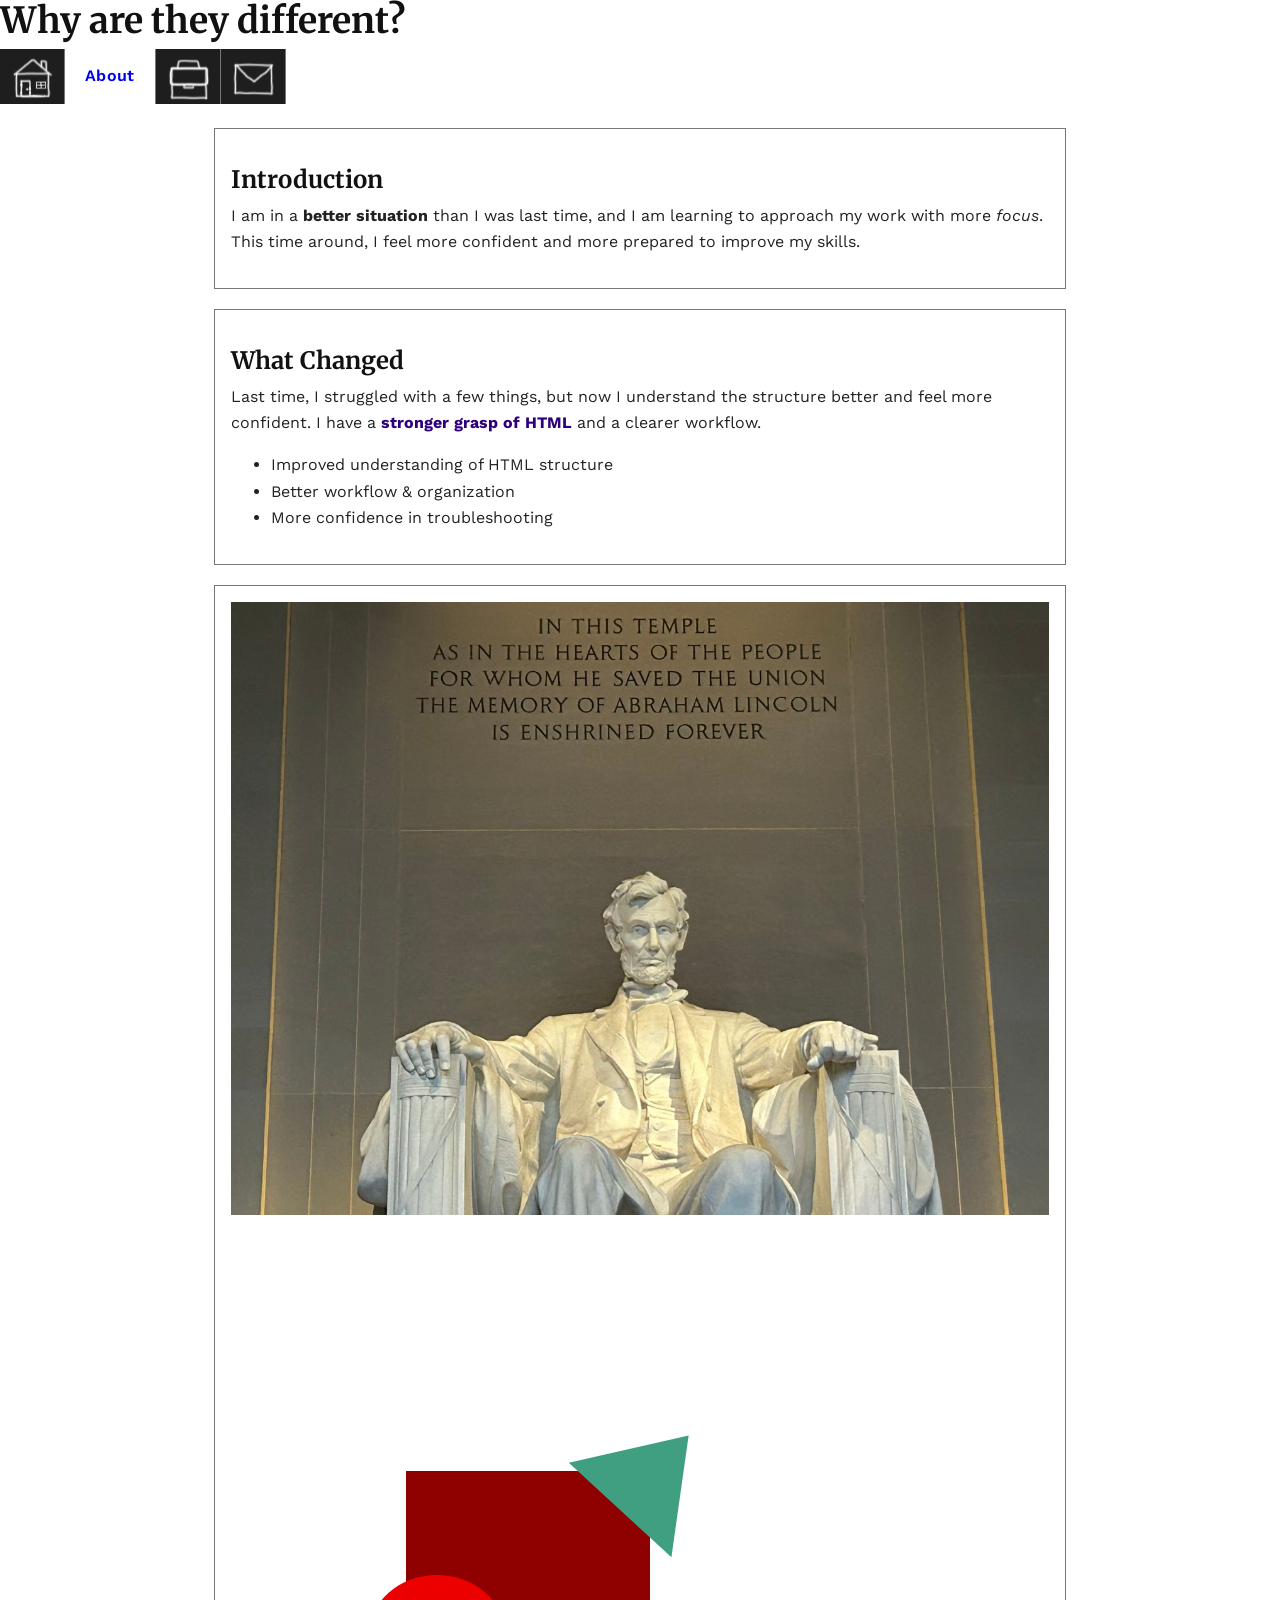
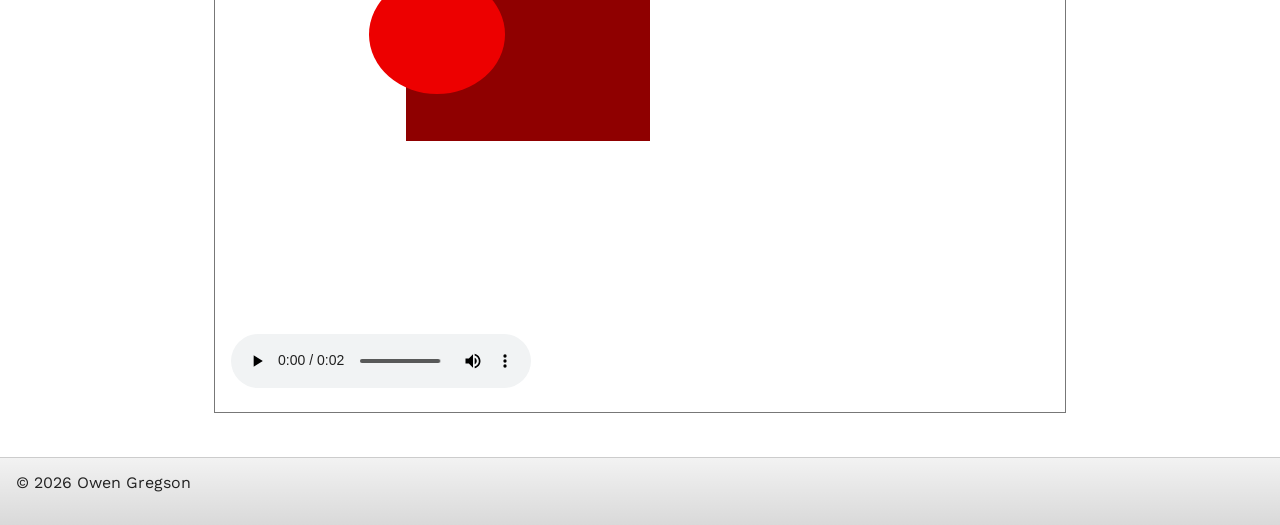
==== about.html @ d1d1c32b "Week 15: publish site" ====
<!DOCTYPE html>
<html lang="en">
    <head>
        <meta charset="utf-8">
        <meta name="viewport" content="width=device-width, initial-scale=1.0">
        <title>About | Owen Gregson</title>

        <!-- NEW: Google Fonts link -->
        <link rel="preconnect" href="https://fonts.googleapis.com">
        <link rel="preconnect" href="https://fonts.gstatic.com" crossorigin>
        <link href="https://fonts.googleapis.com/css2?family=Merriweather:ital,opsz,wght@0,18..144,300..900;1,18..144,300..900&family=Work+Sans:ital,wght@0,100..900;1,100..900&display=swap" rel="stylesheet">
        
        <link rel="stylesheet" href="css/styles.css">
    </head>
    <body>

    <!-- Site header -->
    <header>
        <h1>Why are they different?</h1>

        <!-- Primary navigation -->
        <nav aria-label="Primary">
            <ul>
                <li><a class="nav-home" href="index.html">Home</a></li>
                <li><a href="about.html">About</a></li>
                <li><a class="nav-work" href="work.html">Work</a></li>
                <li><a class="nav-contact" href="contact.html">Contact</a></li>
            </ul>
        </nav>
    </header>
    
    <!-- Main content -->
    <main>
        <section>
            <h2>Introduction</h2>
            <p>I am in a <strong>better situation</strong> than I was last time, and I am learning to approach my work with more <em>focus</em>. This time around, I feel more confident and more prepared to improve my skills.</p>
        </section>

        <section>
            <h2>What Changed</h2>
            <p>Last time, I struggled with a few things, but now I understand the structure better and feel more confident. I have a <span class="highlight">stronger grasp of HTML</span> and a clearer workflow.</p>

            <ul>
                <li>Improved understanding of HTML structure</li>
                <li>Better workflow &amp; organization</li>
                <li>More confidence in troubleshooting</li>
            </ul>
        </section>
        
        <section>
            <img src="img/Lincoln-Memorial.jpg" alt="Inside view of Lincoln memorial statue along with engraved words on the wall above.">

            <img src="img/icon.svg" alt="Dark red rectangle with a red ellipse nose and greenish teal triangle hat.">

            <audio controls>
                <source src="media/t-rex-roar.mp3" type="audio/mpeg">
                Your browser does not support the audio element.
            </audio>
        </section>
    </main>

    <!-- Site footer -->
    <footer>
        <p>&copy; 2026 Owen Gregson</p>
    </footer>

    </body>
</html>
---- css/styles.css ----
/* ===== Week 9: Typography (Work Sans body + Merriweather headings) ===== */

body {
  font-family: "Work Sans", Arial, Helvetica, sans-serif;
  font-size: 16px;
  line-height: 1.65;
  color: #222;
  background-color: #fff;
  margin: 0;
  padding: 0;
}

/* Week 12 Footer fix */
html, body {
  height: 100%;
}


body {
  display: flex;
  flex-direction: column;
}

main {
  flex: 1;
}

/* constrain measure for comfortable line length and center content */
main {
  max-width: 820px;
  margin: 0 auto;
  padding: 0 1rem;
}

/* Headings use a complementary serif for contrast and scanability */
h1, h2, h3 {
  font-family: "Merriweather", "Work Sans", Georgia, serif;
  color: #111;
  margin-top: 0;
}

/* Heading sizes tuned for hierarchy and scanning */
h1 {
  font-size: 2.25rem;
  line-height: 1.15;
  margin: 0 0 0.5rem 0;
}

h2 {
  font-size: 1.5rem;
  line-height: 1.25;
  margin: 1.25rem 0 0.5rem 0;
}

h3 {
  font-size: 1.125rem;
  line-height: 1.3;
  margin: 0.75rem 0 0.5rem 0;
}

/* Paragraph spacing */
p {
  margin: 0 0 1rem 0;
  line-height: 1.65;
}

/* Navigation typography */
header nav a {
  font-family: "Work Sans", Arial, Helvetica, sans-serif;
  font-weight: 600;
  letter-spacing: 0.02em;
}

/* Small-screen adjustments */
@media (max-width: 600px) {
  body { font-size: 15px; line-height: 1.6; }
  h1 { font-size: 1.9rem; }
  main { padding: 0 0.75rem; }
}

/* Optional: slightly tighter measure on very wide screens */
@media (min-width: 1200px) {
  main { max-width: 900px; }
}

/* ===== Week 7: Base styles ===== */
* { box-sizing: border-box; }

main {
  padding: 24px;
}

section {
  border: 1px solid #777;
  padding: 16px;
  margin-bottom: 20px;
}

/* Scale image to container width */
section img,
figure img,
.feature img {
  max-width: 100%;
  height: auto;
  display: block;
}

/* ===== Week 7: Navigation menu using floats ===== */
header nav ul {
  list-style: none;
  margin: 0;
  padding: 0;
  overflow: hidden;
}

header nav li {
  float: left;
}

header nav a {
  display: block;
  padding: 14px 20px;
  text-decoration: none;
  border-right: 1px solid #777;
}

header nav a:hover {
  text-decoration: underline;
}

/* Keyboard focus improvement */
header nav a:focus {
  outline: 2px solid currentColor;
  outline-offset: 2px;
}

/* ===== Week 11: CSS sprites for nav icons ===== */
header nav a.nav-home,
header nav a.nav-work,
header nav a.nav-contact {
 background-image: url("../img/sprite.png");
 background-repeat: no-repeat;
 background-size: 192px 64px; /* 3 icons across */
 padding-left: 44px; /* make space for icon */
 background-position-y: 50%;
 text-indent: -9999px; /* fixes icons cutting off and hides text */
}

header nav a.nav-home { background-position: 0 50%; }
header nav a.nav-work { background-position: -64px 50%; }
header nav a.nav-contact { background-position: -128px 50%; }

/* ===== Week 7: Cascade demonstration ===== */
.project p { line-height: 1.8; }

/* ===== Week 7: Overlap + transparency ===== */
.feature {
  position: relative;
  display: inline-block;
}

.feature img {
  display: block;
  max-width: 100%;
  height: auto;
}

.badge {
  position: absolute;
  left: 16px;
  bottom: 16px;
  padding: 8px 12px;
  background: rgba(0, 0, 0, 0.6);
  color: #fff;
}

/* ===== Week 7: Footer ===== */
footer {
  border-top: 1px solid #ccc;
  padding: 12px 16px;
}

/* ===== Week 7: Highlight ===== */
.highlight {
  font-weight: bold;
  color: #30007c;
}

/* ===== Week 11: Full-width hero background (Fixed Week 13) ===== */
.hero {
  margin-left: calc(50% - 50vw);
  margin-right: calc(50% - 50vw);
  padding: 64px 16px;
  
  background-image:
    linear-gradient(rgba(143, 143, 143, 0.55), rgba(0, 0, 0, 0.55)),
    url("../img/Lincoln-Memorial.jpg");
  background-size: cover;
  background-position: center;
  color: #fff;
  border: none;
  background-color: transparent;
}

.hero-inner {
  max-width: 900px;
  margin: 0 auto;
}

.hero h2 { margin-top: 0; }

/* ===== Week 11: Subtle footer gradient/ tweaked on week 12 to fix ===== */
footer {
 background: linear-gradient(180deg, rgba(0, 0, 0, 0.05), rgba(0,0,0,0.15));
}

/* ===== Week 12: Flexbox project grid ===== */
/*
.projects {
  display: flex;
  flex-wrap: wrap;
  gap: 16px;
}

.projects .project {
  flex: 1 1 260px;
  min-width: 0px;
}
*/

/* ===== Week 13: CSS Grid project layout (replaces flexbox) (updated Week 14)===== */
/*
.projects {
  display: grid;
  grid-template-columns: repeat(3, 1fr);
  gap: 16px;
}

.projects .project {
  min-width: 0;
}
*/

/* ===== Week 13: Grid responsive behavior ===== */
/*
@media (max-width: 900px) {
  .projects { grid-template-columns: repeat(2, 1fr); }
}

@media (max-width: 600px) {
  .projects { grid-template-columns: 1fr; }
}
*/

/* ===== Week 14: Projects Grid (lecture pattern) ===== */
.projects {
  display: grid;
  grid-template-columns: repeat(auto-fit, minmax(220px, 1fr));
  gap: 20px;
}

/* Featured card spans taller on larger screens (desktop) */
@media screen and (min-width: 850px) {
  .projects .project.featured {
    grid-row: span 2;
    display: grid;
    align-content: center;
    font-size: 1.05rem;
  }
}

/* ===== Week 14: Project card polish (customized) ===== */
.projects .project {
  border-radius: 12px; /* slightly rounder corners */
  box-shadow: 0 3px 12px rgba(0,0,0,0.12); /* slightly stronger shadow */
  transition: transform 200ms ease, box-shadow 200ms ease; /* slightly slower */
}

.projects .project:hover {
  transform: translateY(-5px); /* slightly higher lift */
  box-shadow: 0 7px 20px rgba(0,0,0,0.16); /* slightly stronger hover shadow */
}

/* ===== Week 14: Nav interaction feedback (customized) ===== */
header nav a {
  transition: background-color 180ms ease; /* slightly slower */
}

header nav a:hover {
  background-color: rgba(0,0,0,0.08); /* slightly darker hover */
}

header nav a:focus {
  outline: 2px solid currentColor;
  outline-offset: 3px; /* slightly larger offset */
}

/* ===== Week 14: Submit button polish (customized) ===== */
button[type="submit"] {
  border-radius: 10px; /* slightly rounder */
  padding: 11px 16px; /* slightly larger */
  transition: transform 180ms ease;
}

button[type="submit"]:hover {
  transform: translateY(-3px); /* slightly higher lift */
}

button[type="submit"]:focus {
  outline: 2px solid currentColor;
  outline-offset: 3px;
}

/* ===== Week 14: Simple animation (customized) ===== */
@keyframes fadeInUp {
  from { opacity: 0; transform: translateY(8px); } /* slightly larger movement */
  to   { opacity: 1; transform: translateY(0); }
}

.hero-inner {
  animation: fadeInUp 550ms ease-out; /* slightly longer duration */
}

/* ===== Week 14: Respect reduced motion preferences ===== */
@media (prefers-reduced-motion: reduce) {
  * {
    animation: none !important;
    transition: none !important;
  }
}

/* ===== Week 12: Responsive breakpoints ===== */

/* Medium screens (900px and below): slightly tighter spacing */
@media (max-width: 900px) {
 section { padding: 10px; }
 header nav a { padding: 10px 12px; }
}

/* Small screens (600px and below): stack nav + simplify grid */
@media (max-width: 600px) {
 header nav li { float: none; }
 header nav a {
   display: block;
   border-right: none;
   border-bottom: 1px solid #ccc;
 }

  /* Helps fix an issue I had with small screens */
  main {
    max-width: 100%;
    padding: 0 12px;
  }

  /* .projects { flex-direction: column; }
  .projects .project { min-width: 0; } */
}
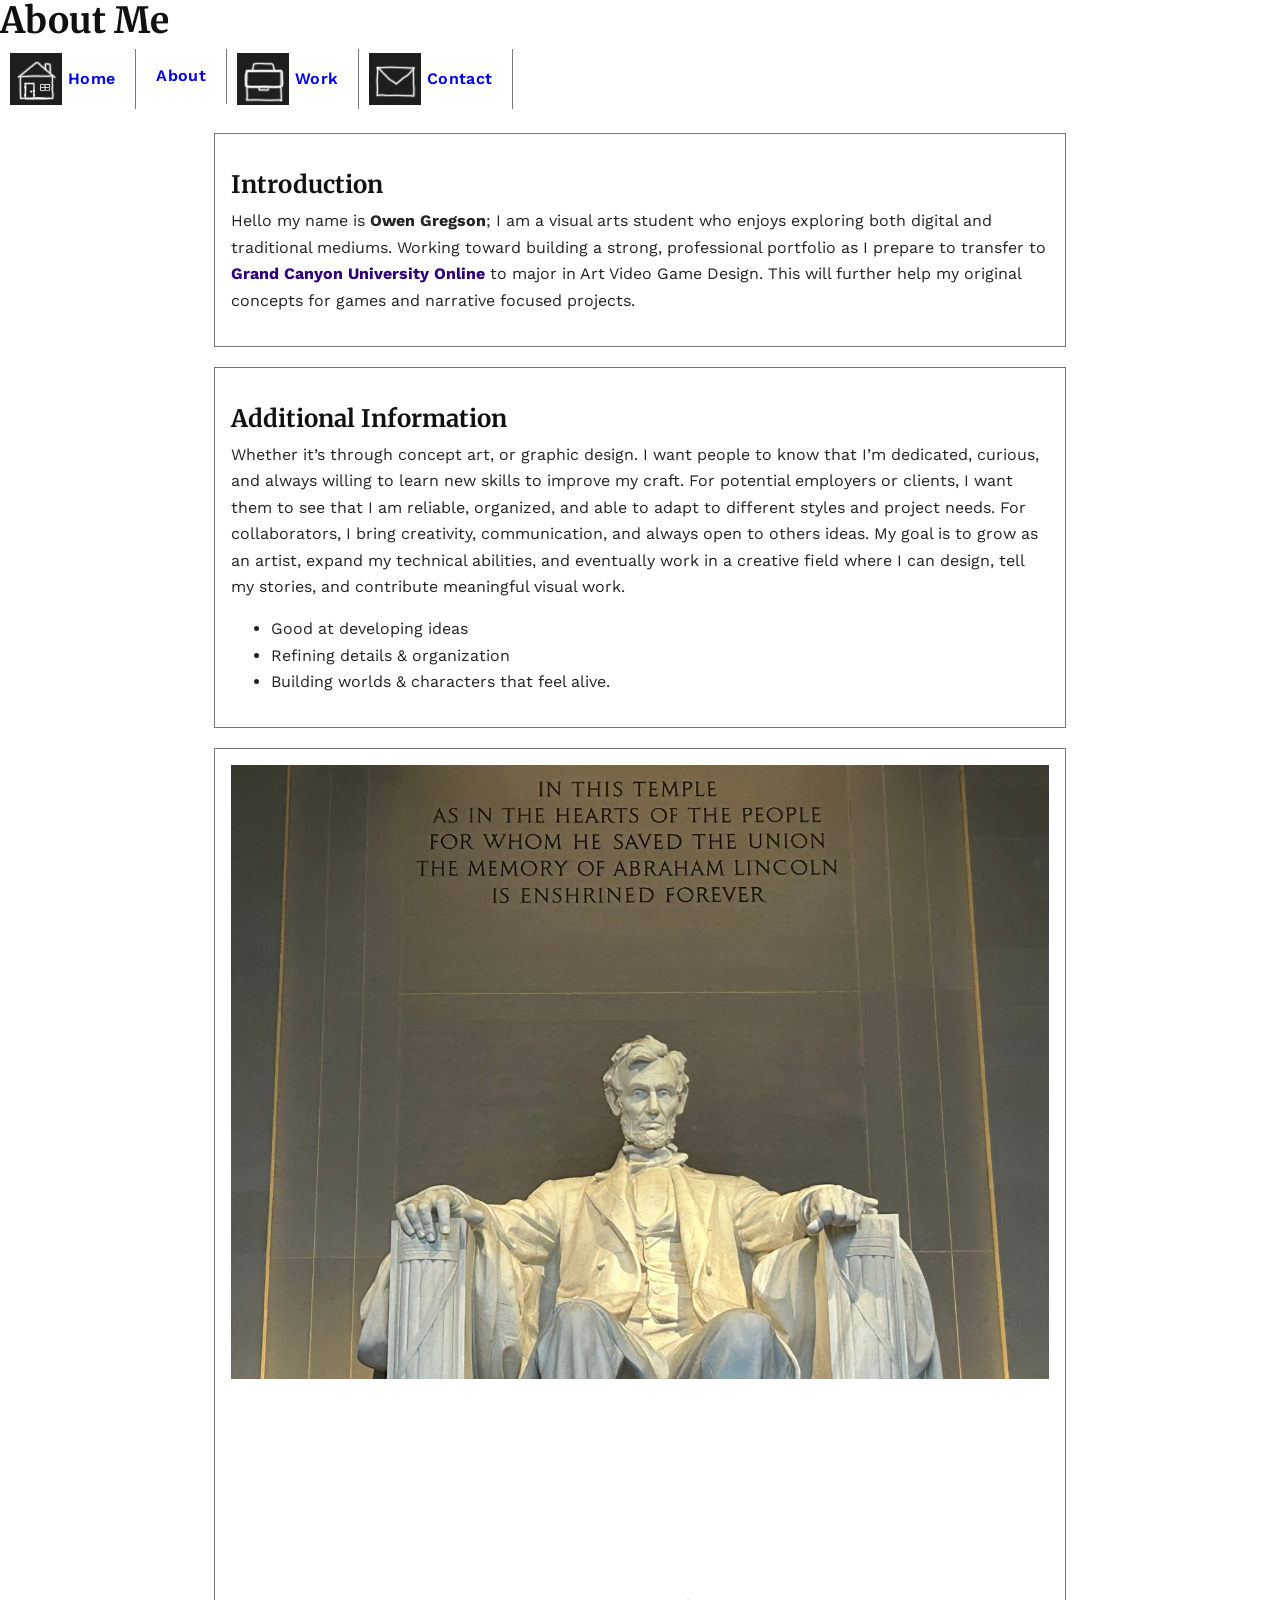
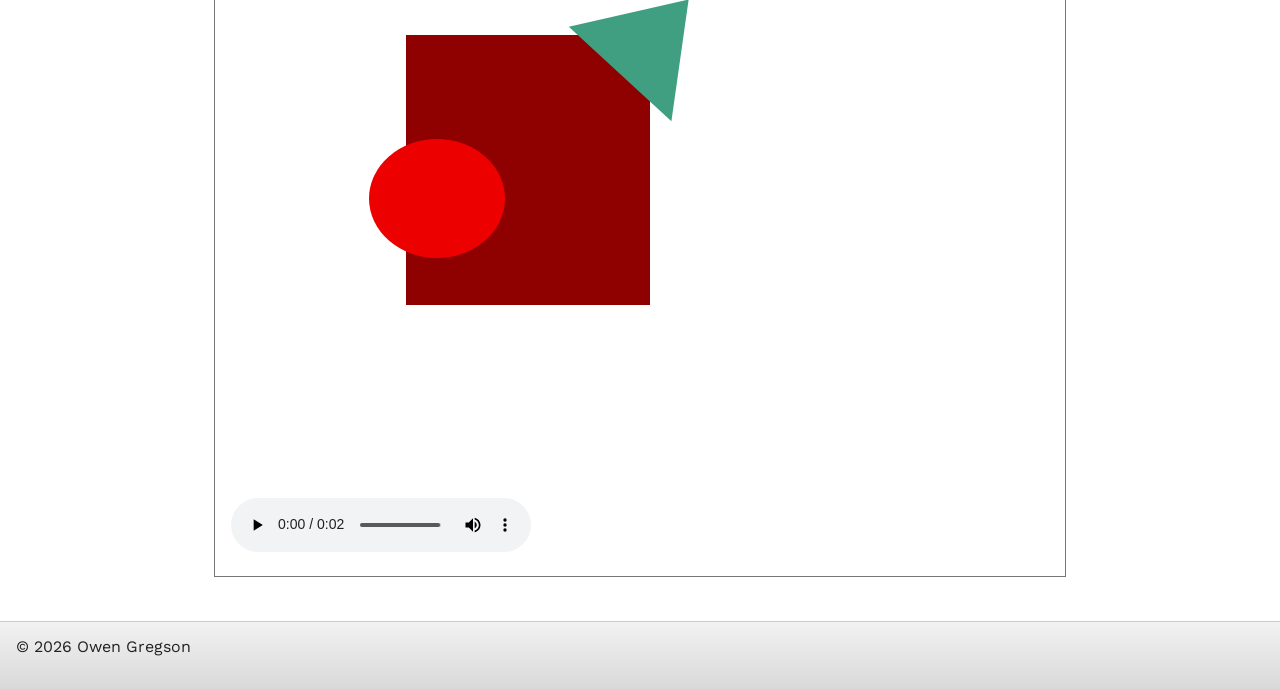
==== commit 381e78e5: "Big Polish" ====
--- a/about.html
+++ b/about.html
@@ -16,7 +16,7 @@
 
     <!-- Site header -->
     <header>
-        <h1>Why are they different?</h1>
+        <h1>About Me</h1>
 
         <!-- Primary navigation -->
         <nav aria-label="Primary">
@@ -33,17 +33,17 @@
     <main>
         <section>
             <h2>Introduction</h2>
-            <p>I am in a <strong>better situation</strong> than I was last time, and I am learning to approach my work with more <em>focus</em>. This time around, I feel more confident and more prepared to improve my skills.</p>
+            <p>Hello my name is <strong>Owen Gregson</strong>; I am a visual arts student who enjoys exploring both digital and traditional mediums. Working toward building a strong, professional portfolio as I prepare to transfer to <span class="highlight">Grand Canyon University Online</span> to major in Art Video Game Design. This will further help my original concepts for games and narrative focused projects.</p>
         </section>
 
         <section>
-            <h2>What Changed</h2>
-            <p>Last time, I struggled with a few things, but now I understand the structure better and feel more confident. I have a <span class="highlight">stronger grasp of HTML</span> and a clearer workflow.</p>
+            <h2>Additional Information</h2>
+            <p>Whether it’s through concept art, or graphic design. I want people to know that I’m dedicated, curious, and always willing to learn new skills to improve my craft. For potential employers or clients, I want them to see that I am reliable, organized, and able to adapt to different styles and project needs. For collaborators, I bring creativity, communication, and always open to others ideas. My goal is to grow as an artist, expand my technical abilities, and eventually work in a creative field where I can design, tell my stories, and contribute meaningful visual work. </p>
 
             <ul>
-                <li>Improved understanding of HTML structure</li>
-                <li>Better workflow &amp; organization</li>
-                <li>More confidence in troubleshooting</li>
+                <li>Good at developing ideas</li>
+                <li>Refining details &amp; organization</li>
+                <li>Building worlds &amp; characters that feel alive.</li>
             </ul>
         </section>
         
--- a/css/styles.css
+++ b/css/styles.css
@@ -110,15 +110,18 @@
   list-style: none;
   margin: 0;
   padding: 0;
-  overflow: hidden;
+  display: flex;
 }
 
 header nav li {
-  float: left;
+  margin: 0;
 }
 
 header nav a {
-  display: block;
+  position: relative; 
+  display: flex;
+  align-items: center;
+  gap: 8px;
   padding: 14px 20px;
   text-decoration: none;
   border-right: 1px solid #777;
@@ -134,21 +137,38 @@
   outline-offset: 2px;
 }
 
-/* ===== Week 11: CSS sprites for nav icons ===== */
+/* ===== Week 11: CSS sprites for nav icons (Updated Week 16) ===== */
 header nav a.nav-home,
 header nav a.nav-work,
 header nav a.nav-contact {
- background-image: url("../img/sprite.png");
- background-repeat: no-repeat;
- background-size: 192px 64px; /* 3 icons across */
- padding-left: 44px; /* make space for icon */
- background-position-y: 50%;
- text-indent: -9999px; /* fixes icons cutting off and hides text */
-}
-
-header nav a.nav-home { background-position: 0 50%; }
-header nav a.nav-work { background-position: -64px 50%; }
-header nav a.nav-contact { background-position: -128px 50%; }
+  padding-left: 68px;  
+  height: 60px;         
+}
+header nav a.nav-home::before,
+header nav a.nav-work::before,
+header nav a.nav-contact::before {
+  content: "";
+  position: absolute;
+  left: 10px;
+  top: 50%;
+  transform: translateY(-50%);
+  width: 52px;
+  height: 52px;
+  background-image: url("../img/sprite.png");
+  background-repeat: no-repeat;
+  background-size: 192px 64px;
+}
+header nav a.nav-home::before {
+    background-position: -6px center;
+}
+
+header nav a.nav-work::before {
+    background-position: -70px center;
+}
+
+header nav a.nav-contact::before {
+    background-position: -134px center;
+}
 
 /* ===== Week 7: Cascade demonstration ===== */
 .project p { line-height: 1.8; }
@@ -214,44 +234,6 @@
  background: linear-gradient(180deg, rgba(0, 0, 0, 0.05), rgba(0,0,0,0.15));
 }
 
-/* ===== Week 12: Flexbox project grid ===== */
-/*
-.projects {
-  display: flex;
-  flex-wrap: wrap;
-  gap: 16px;
-}
-
-.projects .project {
-  flex: 1 1 260px;
-  min-width: 0px;
-}
-*/
-
-/* ===== Week 13: CSS Grid project layout (replaces flexbox) (updated Week 14)===== */
-/*
-.projects {
-  display: grid;
-  grid-template-columns: repeat(3, 1fr);
-  gap: 16px;
-}
-
-.projects .project {
-  min-width: 0;
-}
-*/
-
-/* ===== Week 13: Grid responsive behavior ===== */
-/*
-@media (max-width: 900px) {
-  .projects { grid-template-columns: repeat(2, 1fr); }
-}
-
-@media (max-width: 600px) {
-  .projects { grid-template-columns: 1fr; }
-}
-*/
-
 /* ===== Week 14: Projects Grid (lecture pattern) ===== */
 .projects {
   display: grid;
@@ -269,41 +251,49 @@
   }
 }
 
-/* ===== Week 14: Project card polish (customized) ===== */
+/* ===== Week 14: Project card polish (customized)(updated week 16) ===== */
 .projects .project {
-  border-radius: 12px; /* slightly rounder corners */
-  box-shadow: 0 3px 12px rgba(0,0,0,0.12); /* slightly stronger shadow */
-  transition: transform 200ms ease, box-shadow 200ms ease; /* slightly slower */
+  border-radius: 12px; 
+  box-shadow: 0 3px 12px rgba(0,0,0,0.12); 
+  transition: transform 200ms ease, box-shadow 200ms ease; 
+}
+
+.projects .project img {
+  width: 100%;
+  height: auto;
+  display: block;
+  border-radius: 8px;
+  margin-bottom: 12px;
 }
 
 .projects .project:hover {
-  transform: translateY(-5px); /* slightly higher lift */
-  box-shadow: 0 7px 20px rgba(0,0,0,0.16); /* slightly stronger hover shadow */
+  transform: translateY(-5px); 
+  box-shadow: 0 7px 20px rgba(0,0,0,0.16); 
 }
 
 /* ===== Week 14: Nav interaction feedback (customized) ===== */
 header nav a {
-  transition: background-color 180ms ease; /* slightly slower */
+  transition: background-color 180ms ease; 
 }
 
 header nav a:hover {
-  background-color: rgba(0,0,0,0.08); /* slightly darker hover */
+  background-color: rgba(0,0,0,0.08); 
 }
 
 header nav a:focus {
   outline: 2px solid currentColor;
-  outline-offset: 3px; /* slightly larger offset */
+  outline-offset: 3px; 
 }
 
 /* ===== Week 14: Submit button polish (customized) ===== */
 button[type="submit"] {
-  border-radius: 10px; /* slightly rounder */
-  padding: 11px 16px; /* slightly larger */
+  border-radius: 10px; 
+  padding: 11px 16px; 
   transition: transform 180ms ease;
 }
 
 button[type="submit"]:hover {
-  transform: translateY(-3px); /* slightly higher lift */
+  transform: translateY(-3px); 
 }
 
 button[type="submit"]:focus {
@@ -313,12 +303,12 @@
 
 /* ===== Week 14: Simple animation (customized) ===== */
 @keyframes fadeInUp {
-  from { opacity: 0; transform: translateY(8px); } /* slightly larger movement */
+  from { opacity: 0; transform: translateY(8px); } 
   to   { opacity: 1; transform: translateY(0); }
 }
 
 .hero-inner {
-  animation: fadeInUp 550ms ease-out; /* slightly longer duration */
+  animation: fadeInUp 550ms ease-out; 
 }
 
 /* ===== Week 14: Respect reduced motion preferences ===== */
@@ -329,15 +319,12 @@
   }
 }
 
-/* ===== Week 12: Responsive breakpoints ===== */
-
-/* Medium screens (900px and below): slightly tighter spacing */
+/* ===== Week 12: Responsive breakpoints ===== */ 
 @media (max-width: 900px) {
  section { padding: 10px; }
  header nav a { padding: 10px 12px; }
 }
 
-/* Small screens (600px and below): stack nav + simplify grid */
 @media (max-width: 600px) {
  header nav li { float: none; }
  header nav a {
@@ -346,12 +333,8 @@
    border-bottom: 1px solid #ccc;
  }
 
-  /* Helps fix an issue I had with small screens */
   main {
     max-width: 100%;
     padding: 0 12px;
   }
-
-  /* .projects { flex-direction: column; }
-  .projects .project { min-width: 0; } */
-}+}
